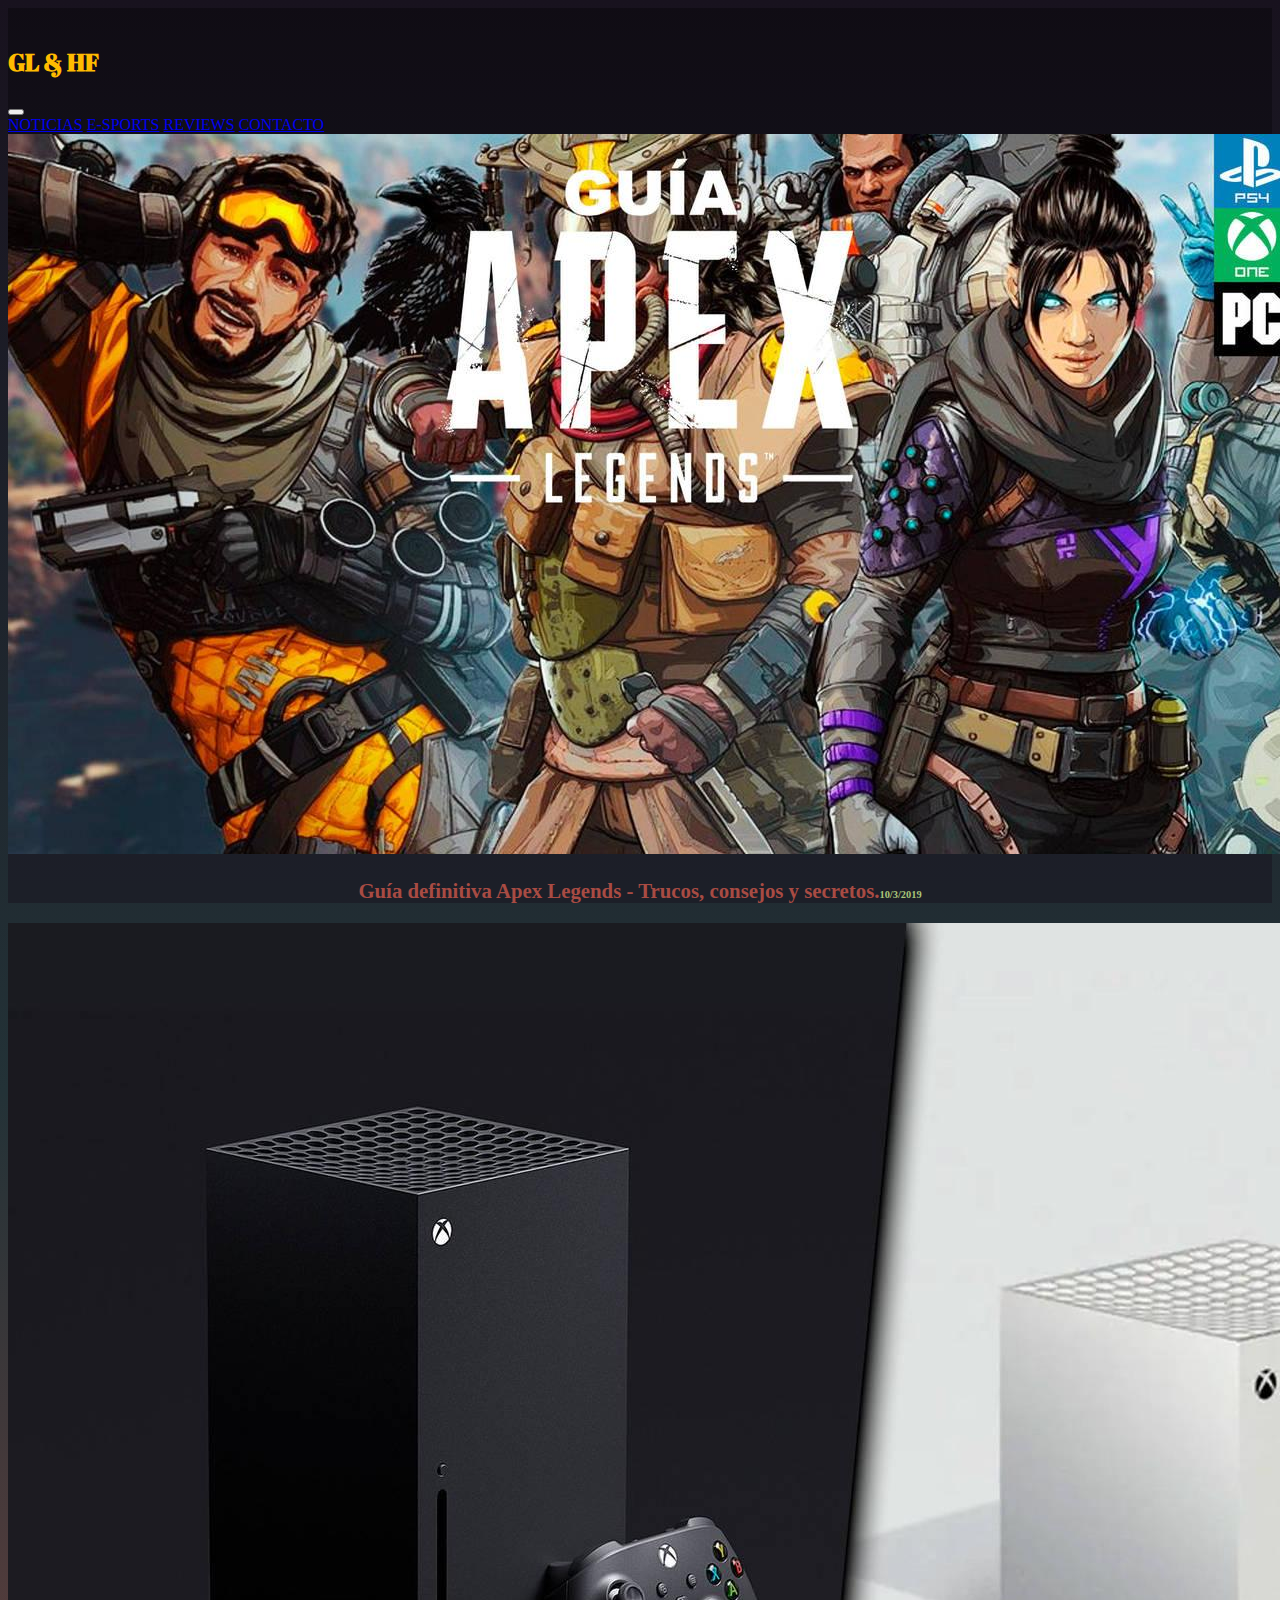
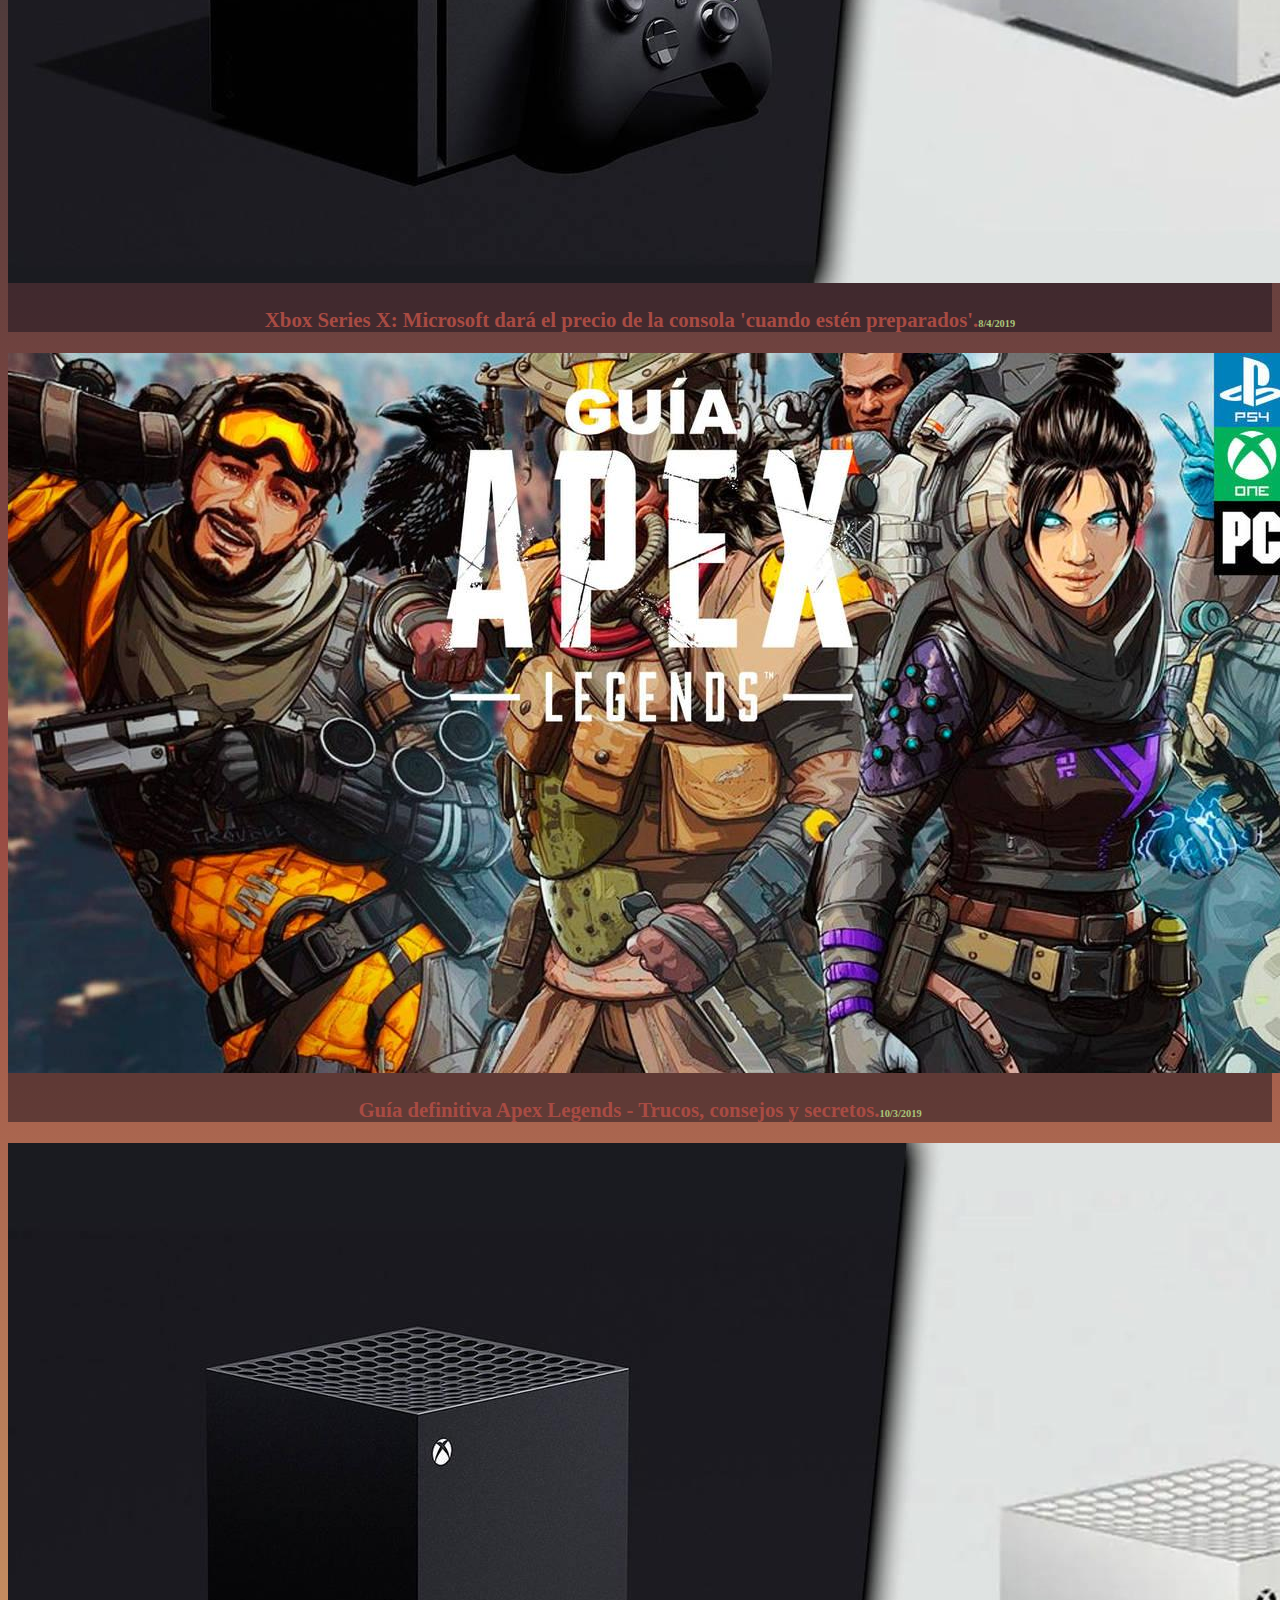
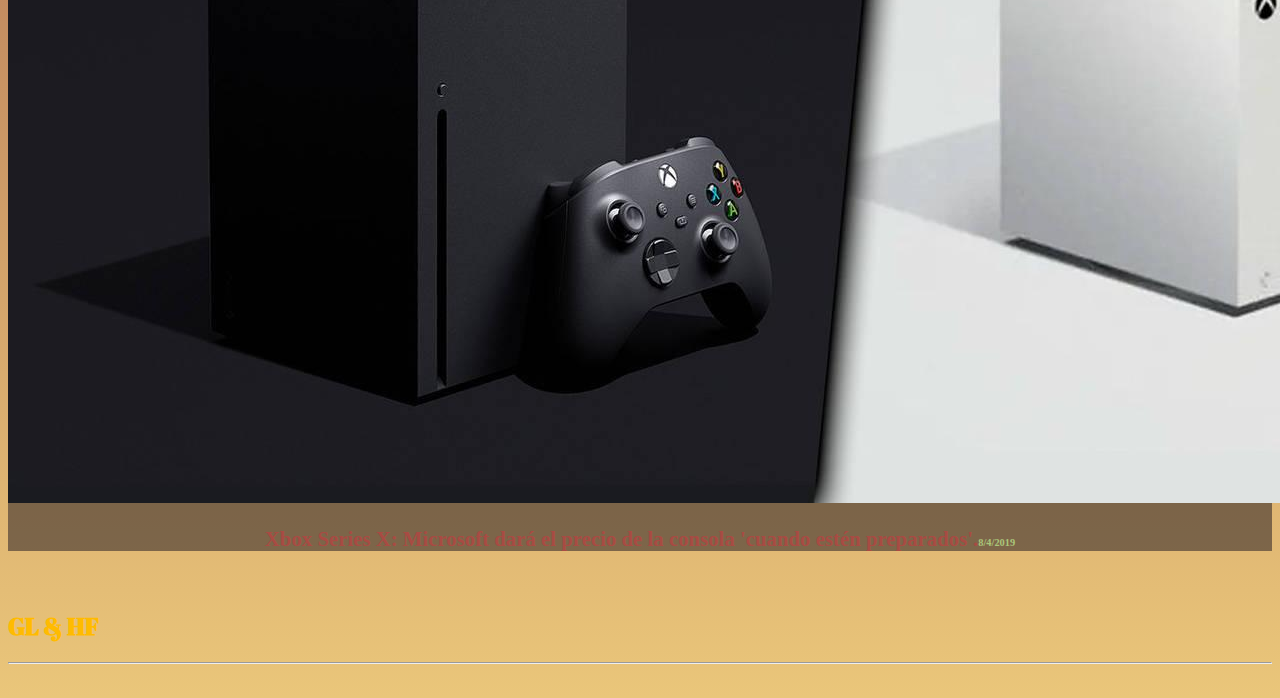
==== guias.html @ a258ad9c "Se agrega seccion guias version mobile" ====
<!DOCTYPE html>
<html lang="en">
<head>
		<meta charset="utf-8">
		<title></title>
		<meta name="viewport" content="width=device-width, initial-scale=1, shrink-to-fit=no">
		<link rel="stylesheet" type="text/css" href="css/bootstrap.min.css">
		<link rel="stylesheet" type="text/css" href="estiloPropio.css">
		<link href="https://fonts.googleapis.com/css2?family=Abril+Fatface&family=Indie+Flower&display=swap" rel="stylesheet"> 
		<link rel="stylesheet" href="animacionMenu.css">  
</head>
<body>

	<div class="container-fluid p-0">

		<nav class="navbar navbar-expand-md navbar-dark menu--fondo justify-content-arround p-1 m-0 b-0">
			<a class="col-10 col-md-3 d-flex flex-nowarp menu__logo--estilo navbar-brand text-decoration-none align-items-center justify-content-center m-0 p-0" href="#">
			    <img class="col-3" src="imagenes/navbarLogoImagen.png" class="d-inline-block align-top" alt="" loading="lazy">
			    <h2 class="text-center">GL & HF</h2>
			</a>
			<div class="d-md-none">
				<button class="navbar-toggler" type="button" data-toggle="collapse" data-target="#navbarTogglerDemo01" aria-controls="navbarTogglerDemo01" aria-expanded="false" aria-label="Toggle navigation">
   				<span class="navbar-toggler-icon"></span>
  				</button>
  			</div>
			
			<div class="col-md-9 p-0 menu__navbar collapse navbar-collapse " id="navbarTogglerDemo01">
				<div class="menu__opciones container col-12 navbar-nav justify-content-beetwen p-0">
				    <a class="btn btn-sm animated-button victoria-one col-12 col-md-2" href="index.html">NOTICIAS</a>
				    <a class="btn btn-sm animated-button victoria-one col-12 col-md-2" href="e-sport.html">E-SPORTS</a>
				    <a class="btn btn-sm animated-button victoria-one col-12 col-md-2" href="reviews.html">REVIEWS</a>
				    <a class="btn btn-sm animated-button victoria-one col-12 col-md-2" href="contacto.html">CONTACTO</a>
			 	</div>		
			</div>
		</nav><!--HEADER-->
	</div>

	<div class="row">
		<div class="container col-12">
			<div class="row col-12 guia py-2 m-0">
				<div class="col-5 p-2 d-flex align-items-center" height="70%" >
					<img class="img-fluid"src="imagenes/imagenGuia1.jpg" alt="">
				</div>
				<a class="col-7"href=""><h3 class="guia__titulo">Guía definitiva Apex Legends - Trucos, consejos y secretos.<small>10/3/2019</small></h3></a>
			</div>
		</div>
		<div class="container col-12">
			<div class="row col-12 guia py-2 m-0">
				<div class="col-5 p-2 d-flex align-items-center" height="70%" >
					<img class="img-fluid"src="imagenes/imagenGuia2.jpg" alt="">
				</div>
				<a class="col-7"href=""><h3 class="guia__titulo">Xbox Series X: Microsoft dará el precio de la consola 'cuando estén preparados'.<small>8/4/2019</small></h3></a>
			</div>
		</div>
		<div class="container col-12">
			<div class="row col-12 guia py-2 m-0">
				<div class="col-5 p-2 d-flex align-items-center" height="70%" >
					<img class="img-fluid"src="imagenes/imagenGuia1.jpg" alt="">
				</div>
				<a class="col-7"href=""><h3 class="guia__titulo">Guía definitiva Apex Legends - Trucos, consejos y secretos.<small>10/3/2019</small></h3></a>
			</div>
		</div>
		<div class="container col-12">
			<div class="row col-12 guia py-2 m-0">
				<div class="col-5 p-2 d-flex align-items-center" height="70%" >
					<img class="img-fluid"src="imagenes/imagenGuia2.jpg" alt="">
				</div>
				<a class="col-7"href=""><h3 class="guia__titulo">Xbox Series X: Microsoft dará el precio de la consola 'cuando estén preparados'.<small>8/4/2019</small></h3></a>
			</div>
		</div>
	</div>
	

	
	<div class="container-fluid col-12">
		<div class="footer row justify-content-center p-3">
			<div class="col-12">
				<a class="col-10 col-md-3 d-flex flex-nowarp menu__logo--estilo navbar-brand text-decoration-none align-items-center justify-content-center m-0 p-0" href="#">
			    <img class="col-3" src="imagenes/navbarLogoImagenBlanco.png" class="d-inline-block align-top" alt="" loading="lazy">
			    <h2 class="text-center">GL & HF</h2>
			</a>
			</div>

			<div class="col-10"><hr class="separadorFooter"></div>

			<div class="col-12 d-flex justify-content-arround ">
				<a class="col-3 d-flex justify-content-center"  href="#"><img src="imagenes/iconoFacebook.svg" alt=""></a>
				<a class="col-3 d-flex justify-content-center"  href="#"><img src="imagenes/iconoTwitch.svg" alt=""></a>
				<a class="col-3 d-flex justify-content-center"  href="#"><img src="imagenes/iconoTwitter.svg" alt=""></a>
				<a class="col-3 d-flex justify-content-center"  href="#"><img src="imagenes/iconoYouTube.svg" alt=""></a>
			</div>
		</div>
	</div>

	<script src="js/jquery-3.5.1.slim.min.js"></script>
	<script src="js/popper.min.js"></script>
	<script src="js/bootstrap.min.js"></script>
</body>
</html>
---- estiloPropio.css ----
/*
frio=#18121E
tibio=#233237
calido #984B43
caliente= EAC67A
*/
.menuEsports{
	background-color: rgba(255,255,255,0.4);
}
.menuEsports strong{
	color: #984B43; 
}
.divisorContenido{
	color:#EAC67A;
	display: flex;
	flex-direction: row;
	flex-wrap: nowrap;
}
.divisorContenido h3{ 
	font-size: 1.3em;
}
.divisorContenido hr{
	border: 5px solid #18121E;

}
.btn-lol{
	background-color: transparent;
	
}
.btn-cs{
	
	background-size: cover;
	background-position: center;
}
.cabeceraEsports__icono{

	height: auto;
}
.cabeceraEsports{
	background-image: url(imagenes/fondoEncabezadoEsports.jpg);
	background-size: cover;
	height: 40vw;
	color: white;
	text-align: center;
}
body{
	background: rgb(24,18,30);
	background: linear-gradient(180deg, rgba(24,18,30,1) 0%, rgba(35,50,55,1) 28%, rgba(152,75,67,1) 62%, rgba(234,198,122,1) 100%);
	background-repeat: no-repeat;
	background-attachment: scroll;
}
.menu--fondo{
	background-color:rgba(0,0,0,0.3);
}
.menu__logo--estilo ,.menu__logo--estilo:active,.menu__logo--estilo:visited,.menu__logo--estilo:link{
	
	text-decoration: none;
}
.menu__logo--estilo h2{
	color: #ffbb00;
	font-family: 'Abril Fatface', cursive;

}
/*-----------------------------------------------------------estilos grales hasta header-------------------------------*/
@media only screen and (max-width: 768px){
	.menu__logo--estilo h2{
		font-size: 2em;
	}
	.menu__opciones{
		display: flex;
		flex-direction: column;
	}
	.menu__opciones a,.menu__opciones a:visited,.menu__opciones a:link,.menu__opciones a:active{
		font-size: 2em;
		color: #EAC67A;
		border: 2px solid #EAC67A;
	}

	/*--------------------------------------------------------------------------------*/
	.cabeceraIndex__icono{
		height: auto;
	}
	.cabeceraIndex{
		background-image: url(imagenes/fondoEncabezadoNoticias.webp);
		background-size: cover;
		height: 40vw;
		color: white;
		text-align: center;
	}
	.noticia a h2{
		font-size: 1.3rem;
		display: flex;
		text-align: left;
		padding-right: 0.5em;
		padding-left: 0.5em;
	}
	.noticia a h2 small{
		font-size: 1rem;

	}

	.noticia a{
		background-color: rgba(0,1,0,0.5);
		display: flex;
		flex-direction: column;
		flex-wrap: nowrap;
		justify-content: flex-end;

	}
	.noticia{
		background: url(imagenes/imagenNoticia.webp);
		
		background-size: cover;
		height: 50vw;
		font-weight:bolder;
	}
	
	.noticia a p{
		color: white;
		display: flex;
		padding-right: 0.5em;
		padding-left: 0.5em;
	}
	.noticia a h2{
		color: #fffced; 
	}
	.separadorFooter{
		border: 1px solid rgba(0,0,0,.1);
  		border-radius: 5px;
	}
	.footer{
		background-color:rgba(24,18,30,0.8);
	}
	.parrafoNoticia{
		background-color: rgba(24,18,30,0.5);
		color: white;
	}
	.parrafoNoticia a{
		color: #EAC67A	;
	}

	/*============================================================================================================*/
	/*============================================================================================================*/
						/*=======================COMIENZO DE E-SPORT============================*/
	/*============================================================================================================*/
	/*============================================================================================================*/


}
@media only screen and (min-width: 768px){
	.menu__navbar div a{
		font-size: 4em;

	}
	.menu__opciones a,.menu__opciones a:visited,.menu__opciones a:link,.menu__opciones a:active{
		font-size: 1em;  
	}

}
.guia{
	background: rgba(24,18,30,0.5);
}
.guia a{
	text-decoration: none;
}
.guia__titulo{
	text-align: center;
	font-size: 1.3em;
	color:#A84B43;
}
.guia__titulo small{
	font-size: 0.5em;
	color: #AAC67A;
}
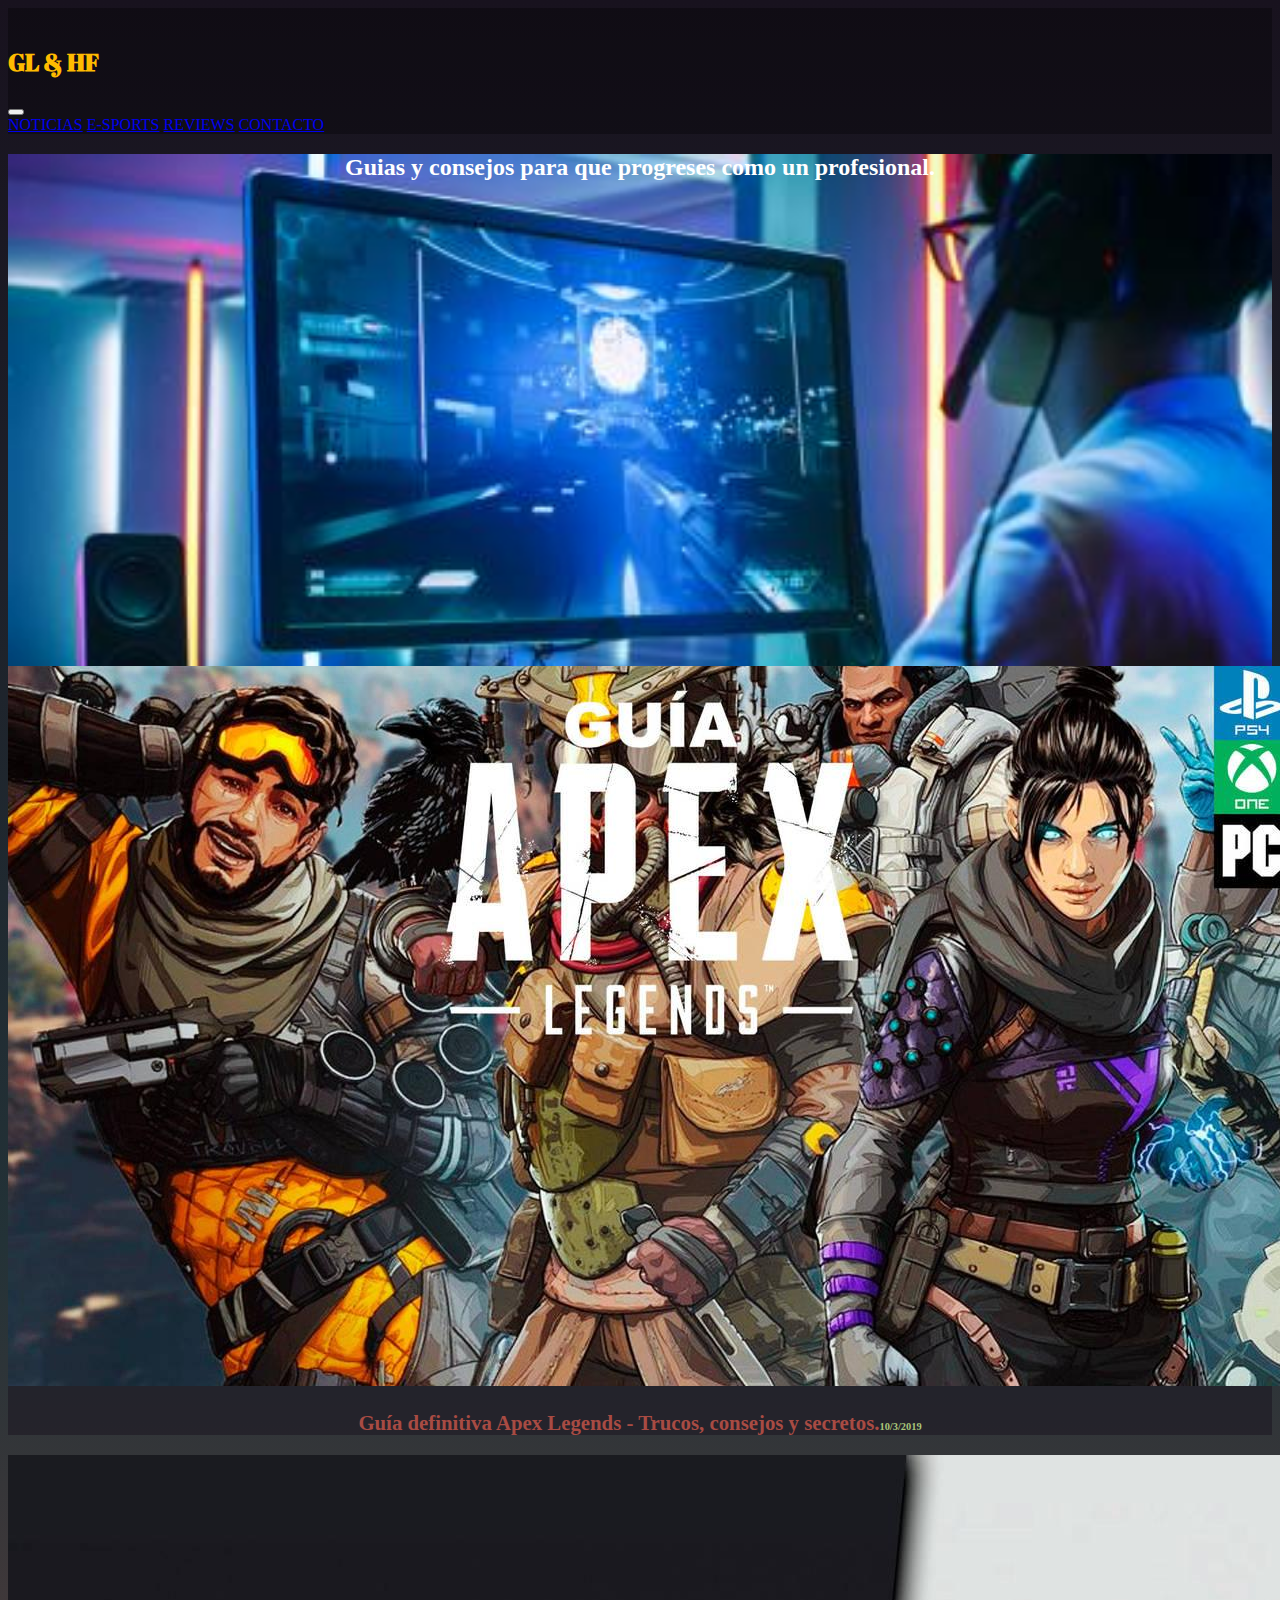
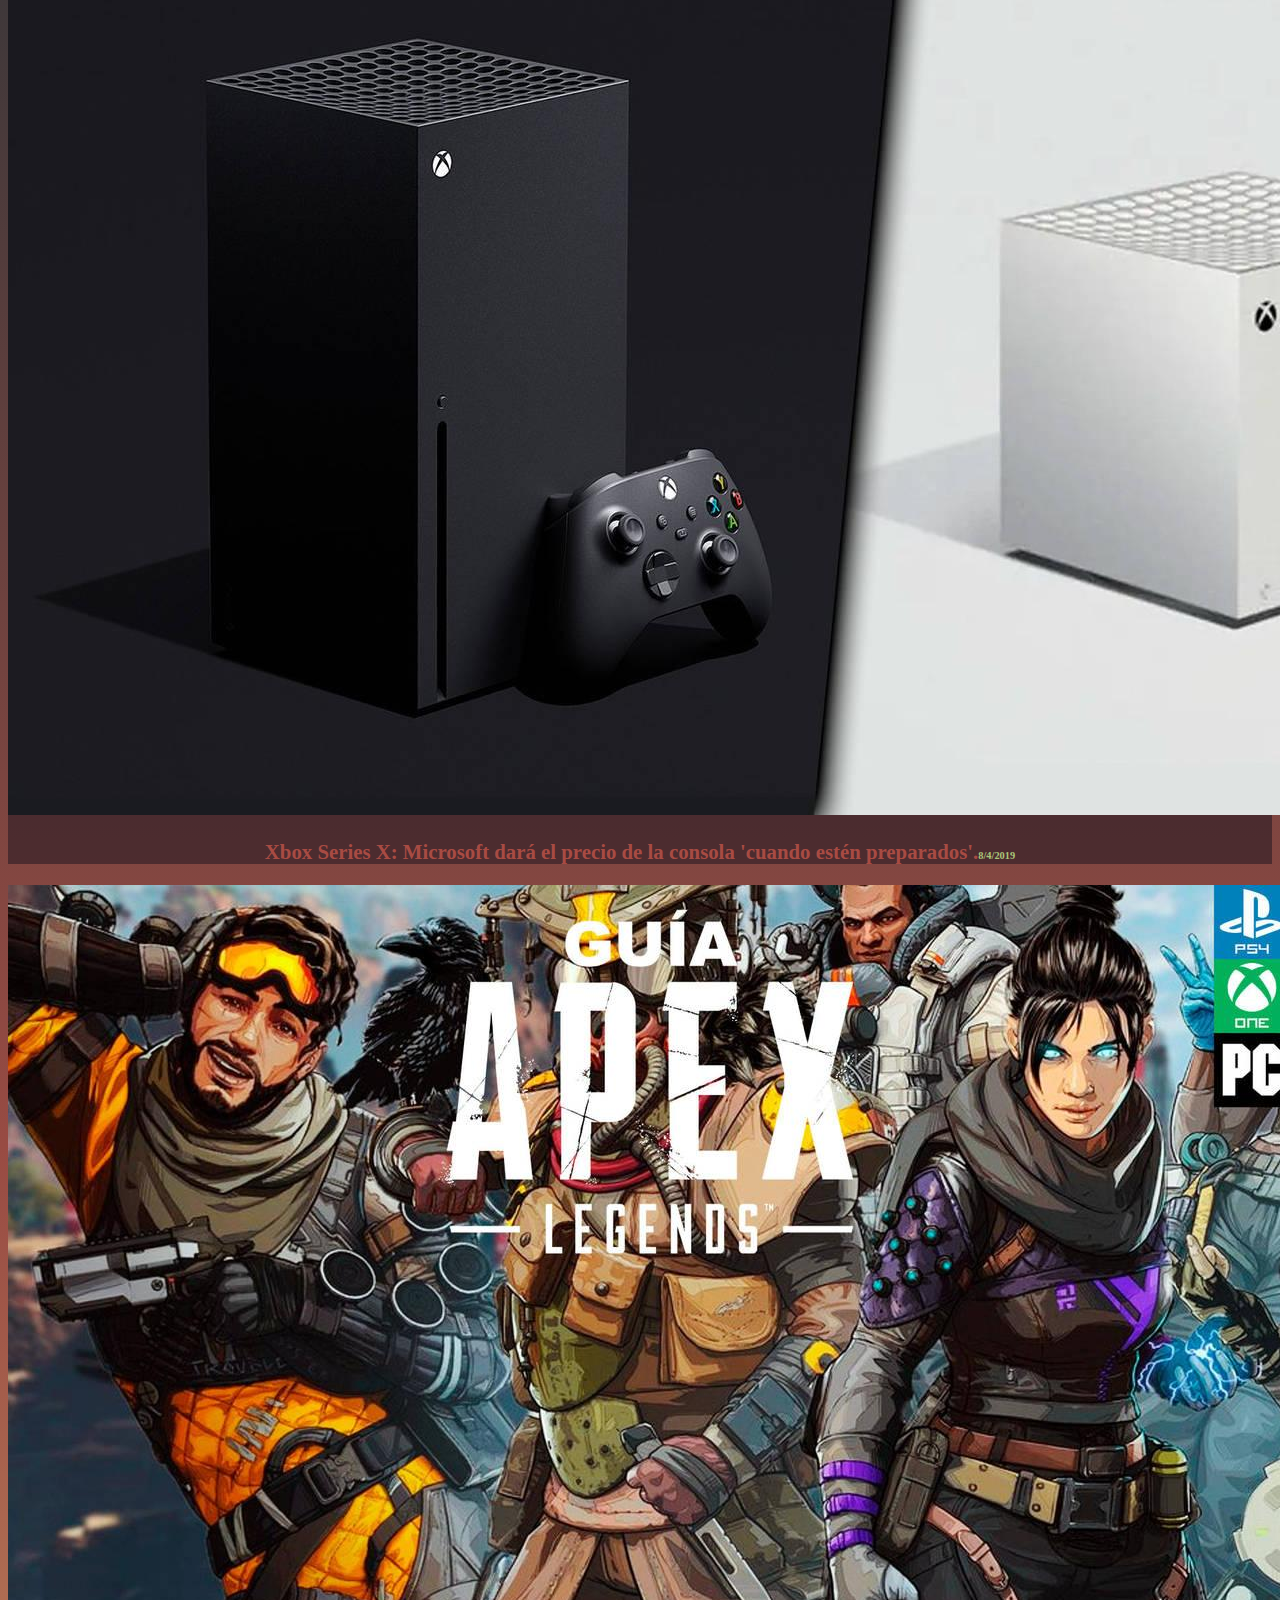
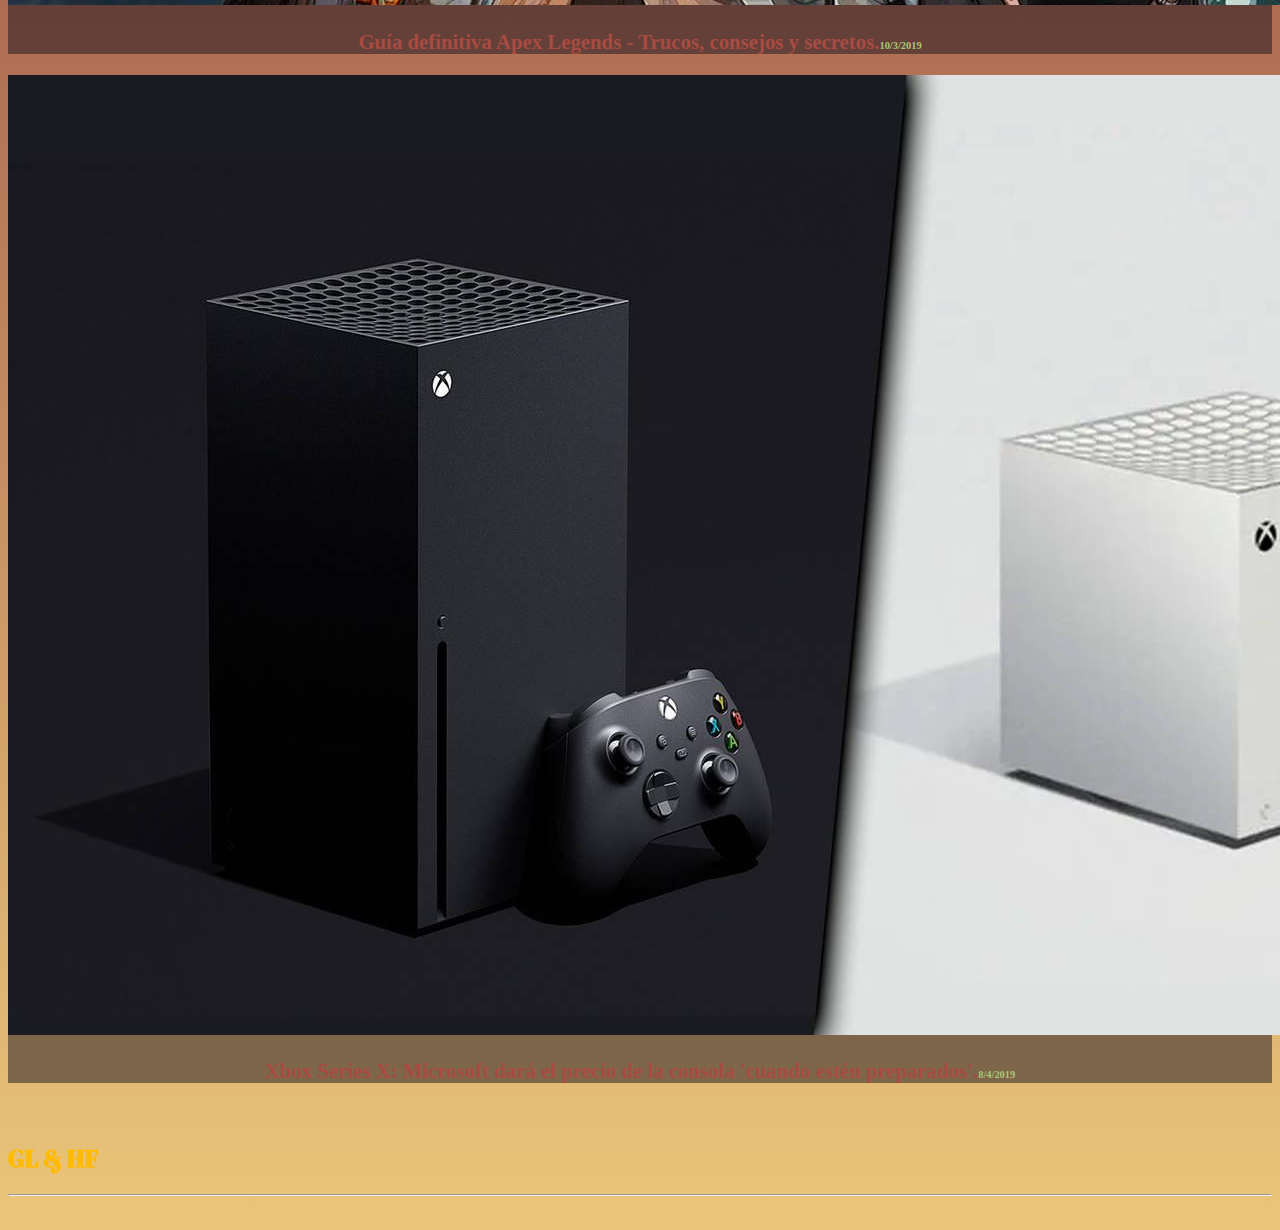
==== commit 778cd8db: "Se añadio cabecera de la seccion guias" ====
--- a/guias.html
+++ b/guias.html
@@ -36,6 +36,9 @@
 	</div>
 
 	<div class="row">
+		<div class="cabeceraGuias col-12">
+				<h2 class="p-2">Guias y consejos para que progreses como un profesional.</h2>
+			</div>
 		<div class="container col-12">
 			<div class="row col-12 guia py-2 m-0">
 				<div class="col-5 p-2 d-flex align-items-center" height="70%" >
--- a/estiloPropio.css
+++ b/estiloPropio.css
@@ -172,4 +172,11 @@
 .guia__titulo small{
 	font-size: 0.5em;
 	color: #AAC67A;
+}
+.cabeceraGuias{
+	background-image: url(imagenes/fondoGuias.jpg);
+	background-size: cover;
+	height: 40vw;
+	color: white;
+	text-align: center;
 }